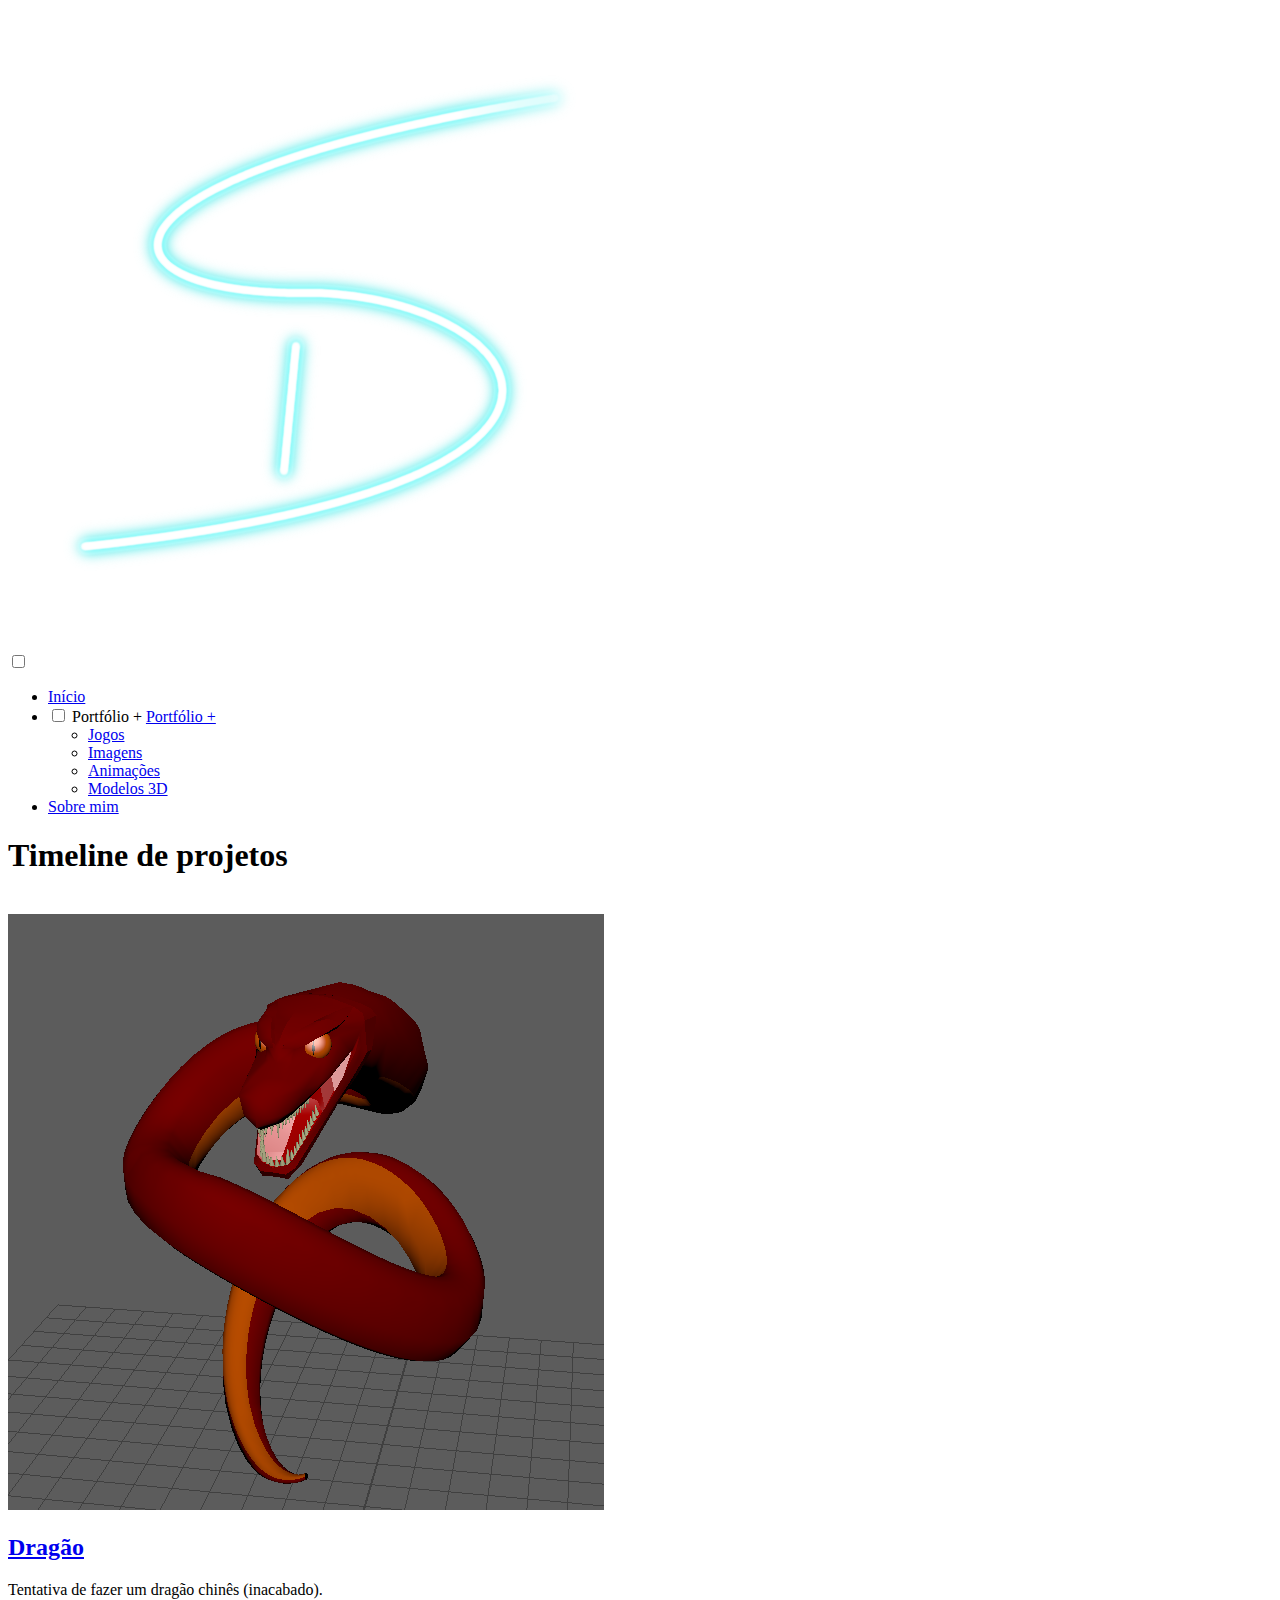
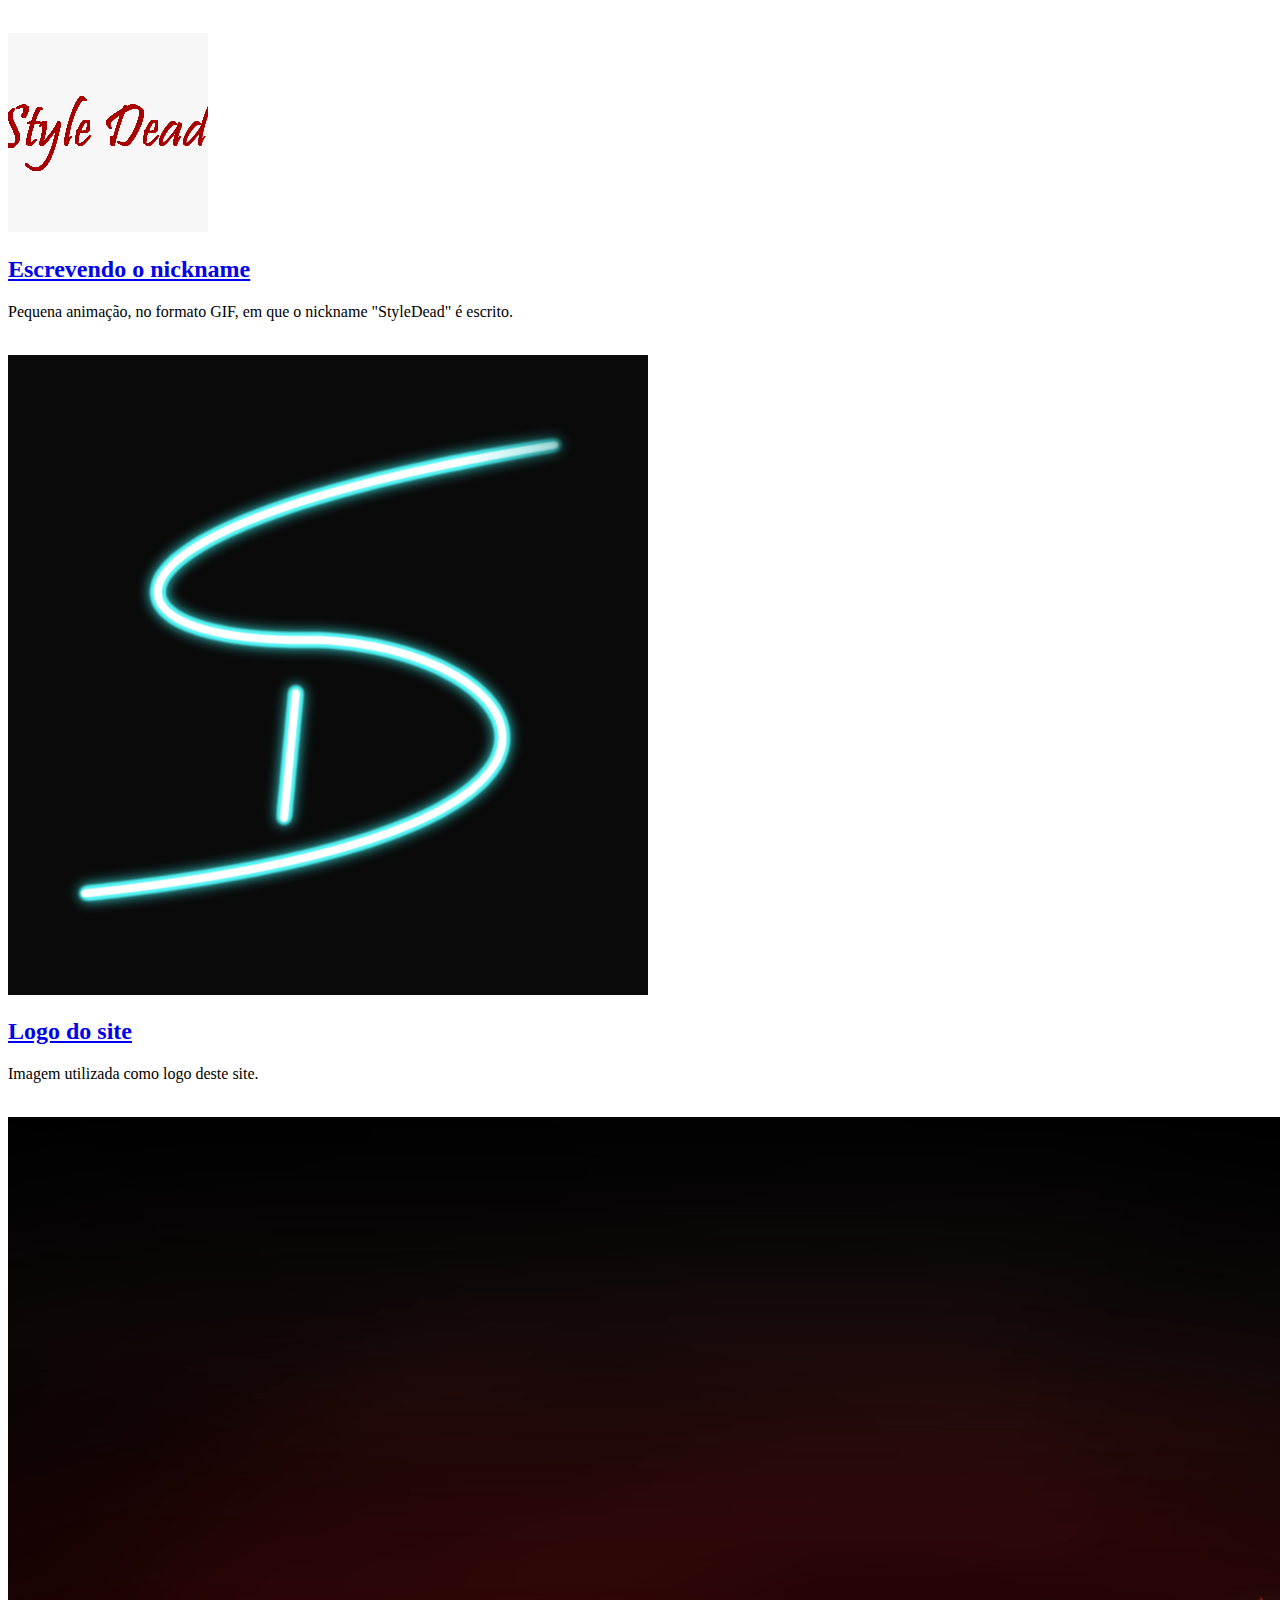
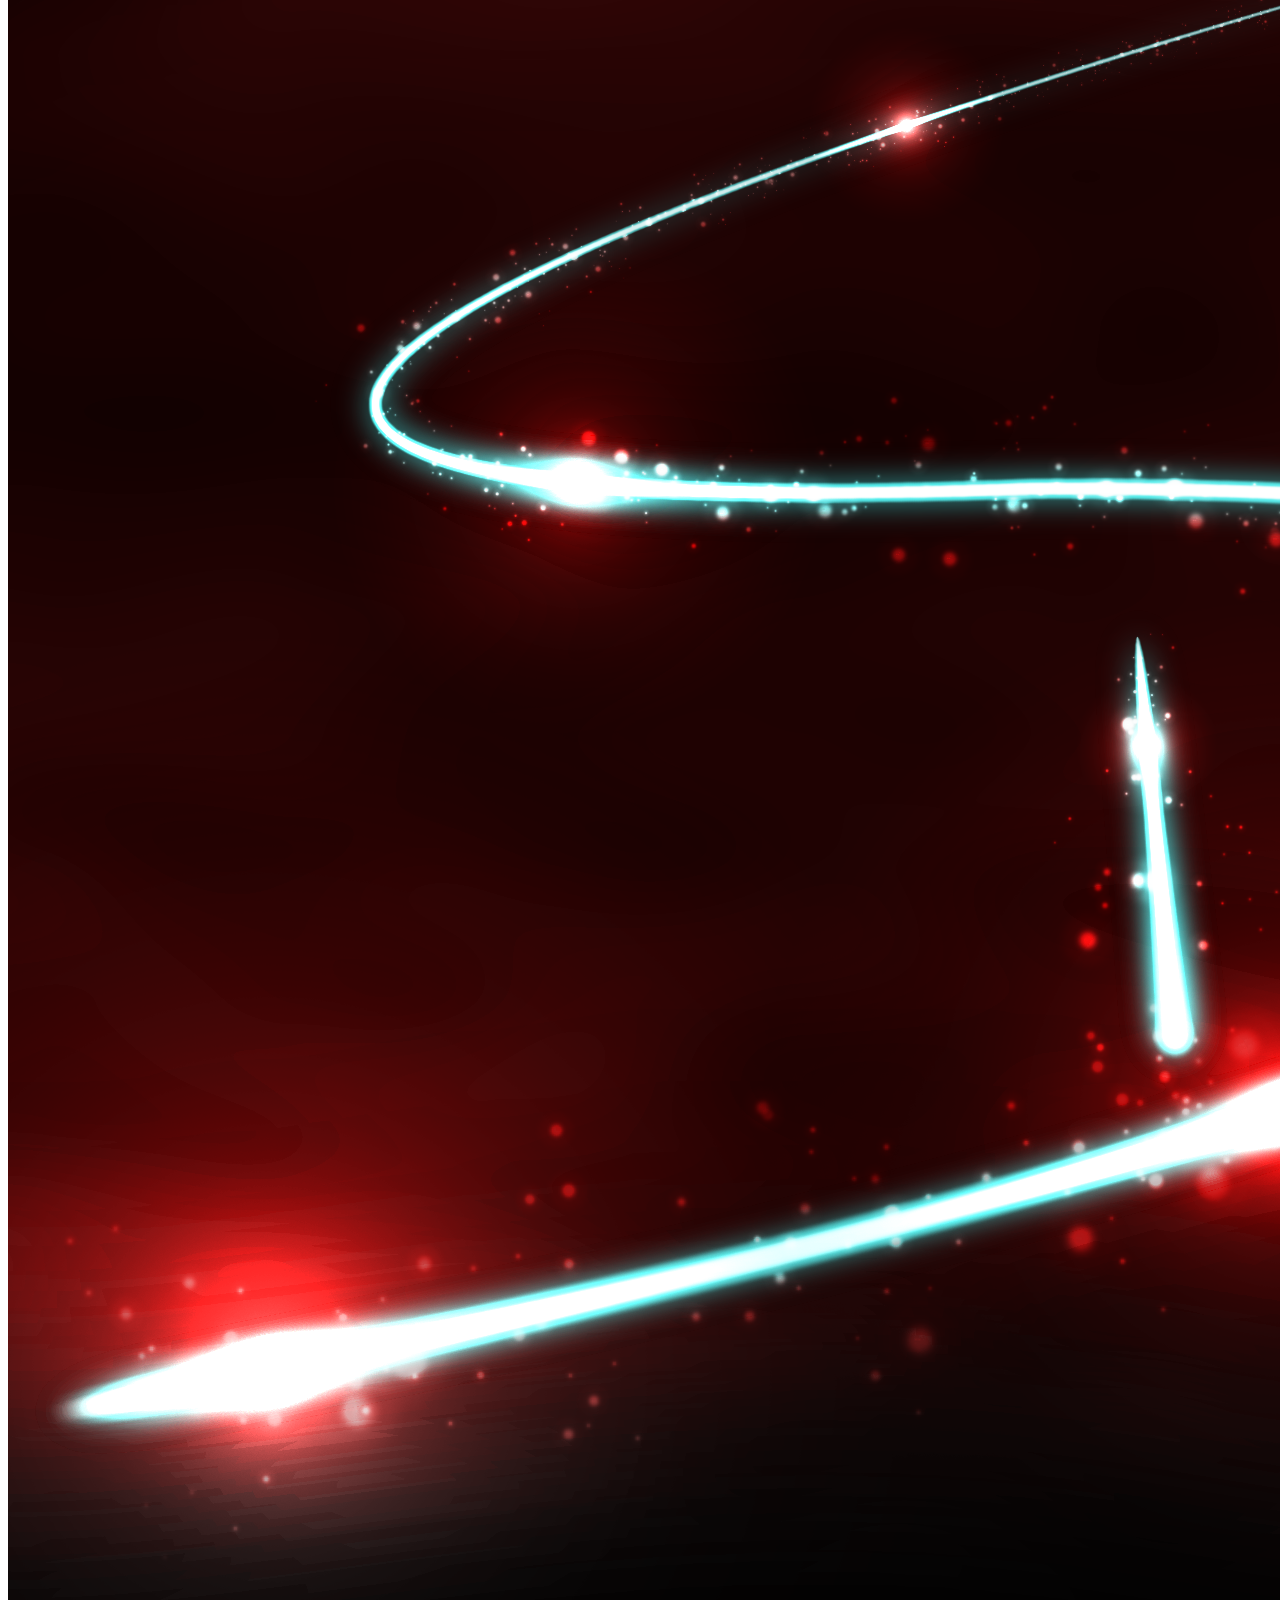
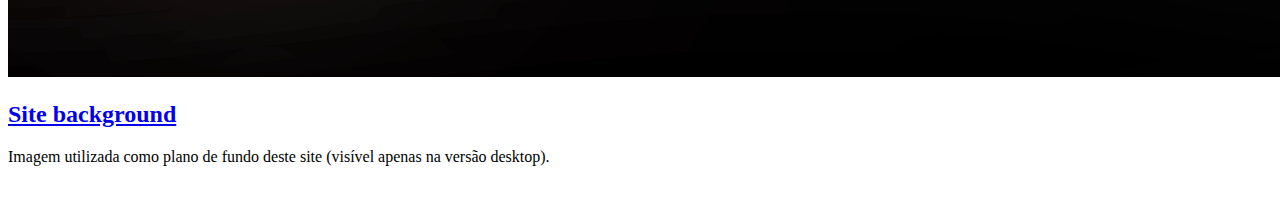
==== index.html @ 691418d2 "Base da página inicial" ====
<!DOCTYPE html>
<html lang="pt-br">
<head>
    <title>Página inicial - Realves</title>
    <meta charset="UTF-8">
    <meta name="viewport" content="width=device-width, initial-scale=1.0">
</head>
<body>
    <header>
        <nav>
            <div><a href="index.html" title="Página inicial"><img src="img/logo.png" alt="logo"></a></div>
            <!-- mobile, drop down do menu principal -->
            <input type="checkbox" id="nav">
            <label id="main" for="nav"></label>

            <ul>
                <li><a href="index.html" class="active" title="Página inicial">Início</a></li>
                <li>
                    <!-- mobile, drop down de submenu -->
                    <input type="checkbox" id="sub">
                    <label id="drop" for="sub" title="Portfólio">Portfólio +</label>

                    <a href="javascript:void(0)" title="Portfólio" class="lidrop">Portfólio +</a>
                    <ul class="submenu">
                        <li><a href="pages/games.html" title="Jogos">Jogos</a></li>
                        <li><a href="pages/images.html" title="Imagens">Imagens</a></li>
                        <li><a href="pages/animations.html" title="Animações">Animações</a></li>
                        <li><a href="pages/renders.html" title="Modelos 3D">Modelos 3D</a></li>
                    </ul>
                </li>
                <li><a href="pages/aboutme.html" title="Sobre Mim">Sobre mim</a></li>
            </ul>
        </nav>
    </header>
    <section>
        <h1>Timeline de projetos</h1><br>

        <div class="content">
            <a href="pages/dragon.html" title="Dragão"><img src="thumb/dragon.png" class="thumbnail" alt="Thumbnail"></a>
            <div class="description">
                <a href="pages/dragon.html" title="Dragão"><h2>Dragão</h2></a>
                <p>Tentativa de fazer um dragão chinês (inacabado).</p>
            </div>
        </div><br>

        <div class="content">
            <a href="pages/write_gif.html" title="Escrevendo o nickname"><img src="thumb/nickname_writed.png" class="thumbnail" alt="Thumbnail"></a>
            <div class="description">
                <a href="pages/write_gif.html" title="Escrevendo o nickname"><h2>Escrevendo o nickname</h2></a>
                <p>Pequena animação, no formato GIF, em que o nickname "StyleDead" é escrito.</p>
            </div>
        </div><br>
            
        <div class="content">
            <a href="pages/logo.html" title="Site logo"><img src="thumb/logo.png" class="thumbnail" alt="Thumbnail"/></a>
            <div class="description">
                <a href="pages/logo.html" title="Site logo"><h2>Logo do site</h2></a>
                <p>Imagem utilizada como logo deste site.</p>
            </div>
        </div><br/>
            
        <div class="content">
            <a href="pages/background.html" title="Site background"><img src="thumb/background.png" class="thumbnail" alt="Thumbnail"/></a>
            <div class="description">
                <a href="pages/background.html" title="Site background"><h2>Site background</h2></a>
                <p>Imagem utilizada como plano de fundo deste site (visível apenas na versão desktop).</p>
            </div>
        </div><br/>
    </section>
</body>
</html>
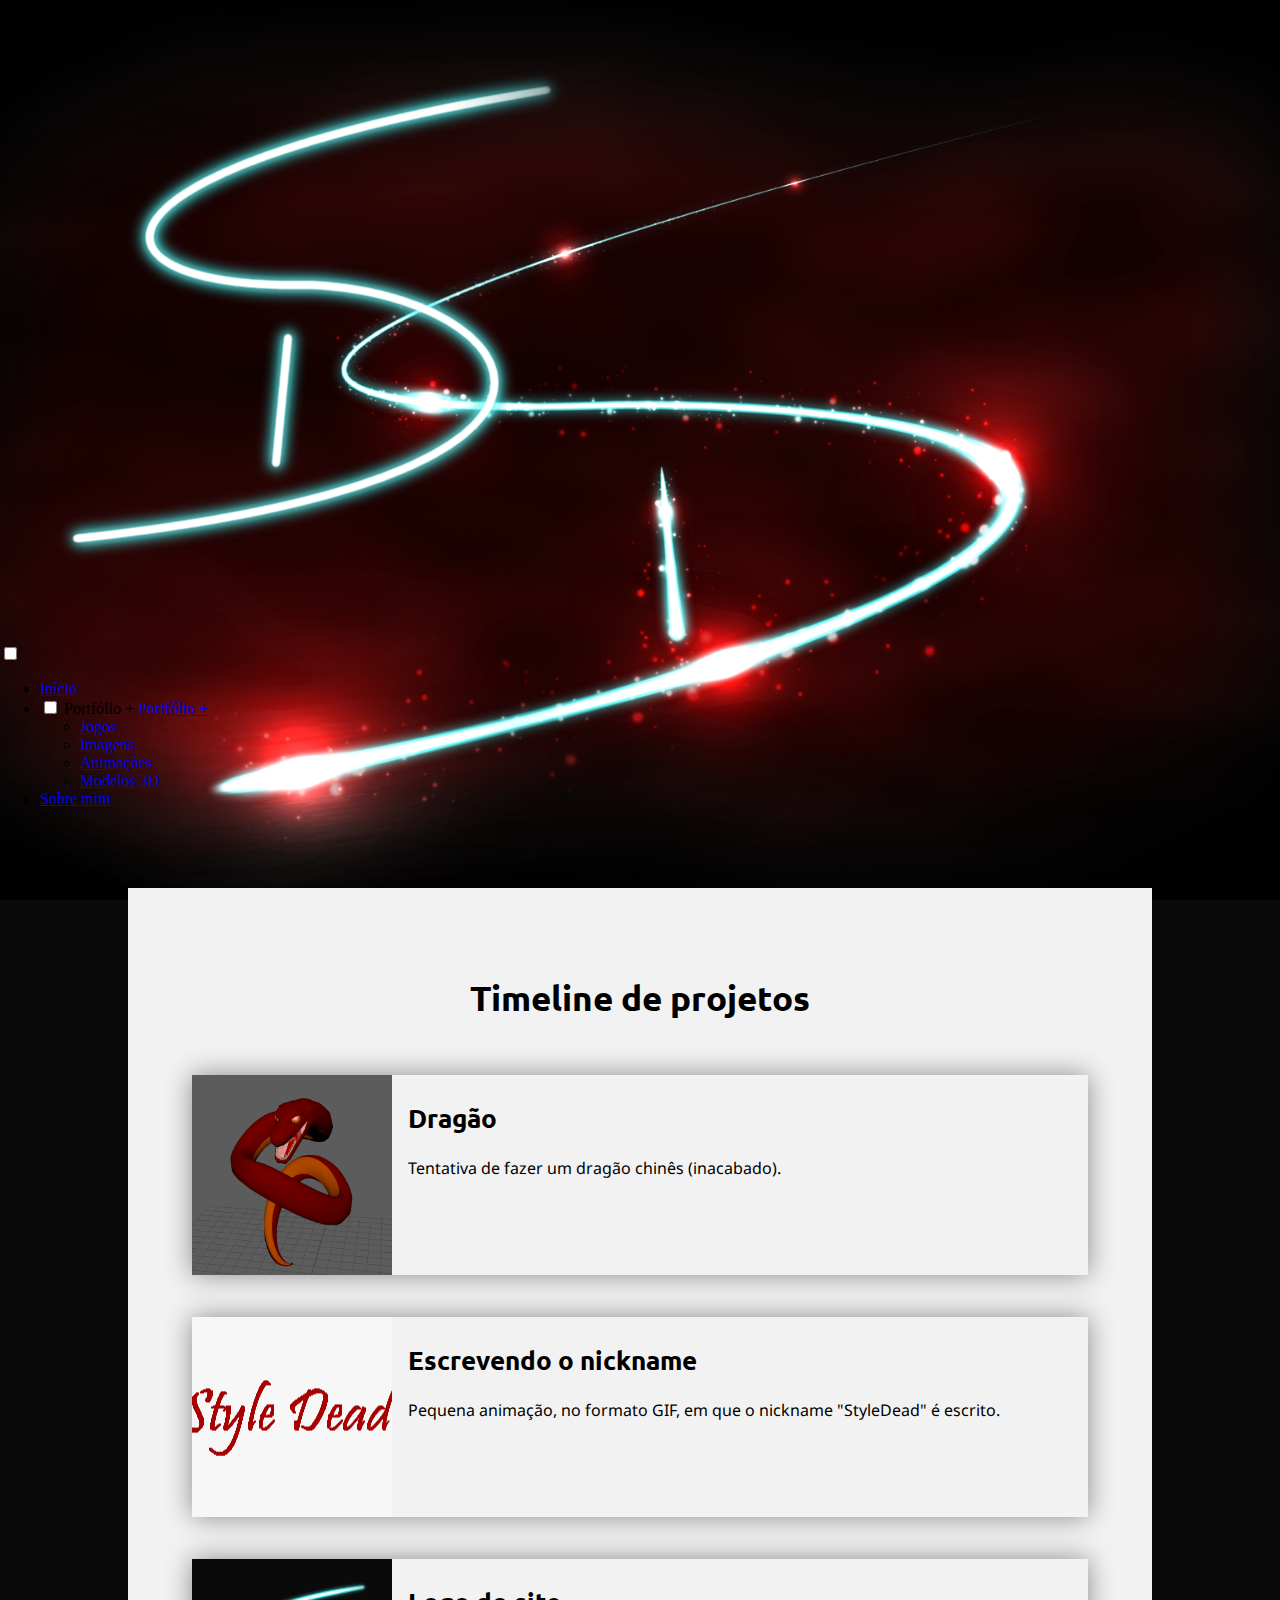
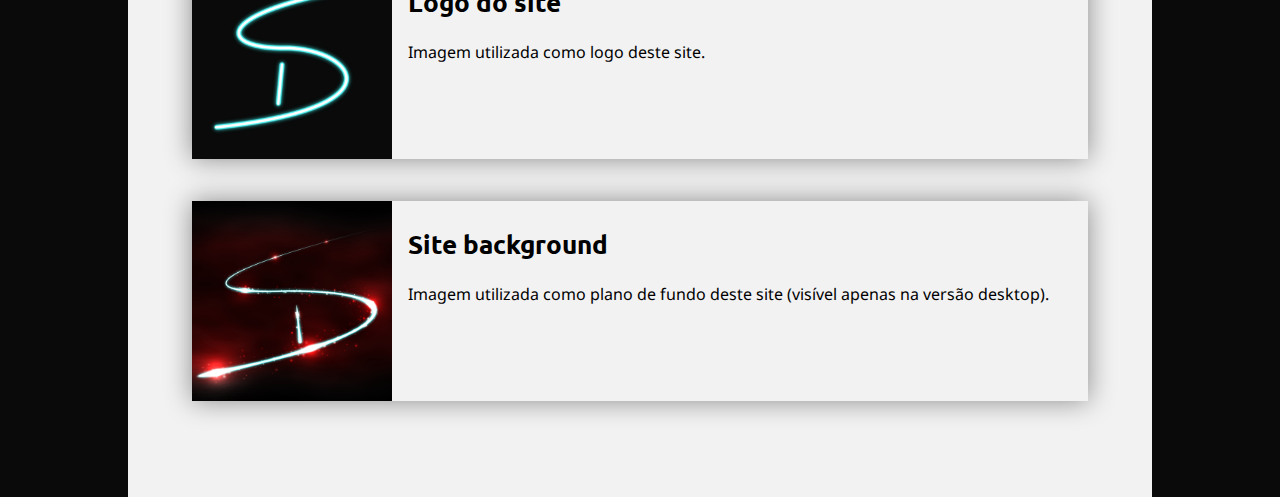
==== commit 6553887c: "estilo da pagina principal" ====
--- a/index.html
+++ b/index.html
@@ -4,6 +4,12 @@
     <title>Página inicial - Realves</title>
     <meta charset="UTF-8">
     <meta name="viewport" content="width=device-width, initial-scale=1.0">
+
+    <link href="img/logo.png" rel="icon">
+    <link href="style/mainstyle.css" type="text/css" rel="stylesheet">
+
+    <link href="https://fonts.googleapis.com/css?family=Ubuntu" rel="stylesheet"/>
+    <link href="https://fonts.googleapis.com/css?family=Noto+Sans" rel="stylesheet"/>
 </head>
 <body>
     <header>
--- a/style/mainstyle.css
+++ b/style/mainstyle.css
@@ -0,0 +1,63 @@
+body, html{
+    margin: 0;
+    height: 100%;
+}
+body{
+    background-image: url(../img/background.png);
+    background-repeat: no-repeat;
+    background-size: cover;
+    background-attachment: fixed;
+    background-position: center;
+    background-color: #0a0a0a;
+}
+
+/* parte central do site, conteudo geral */
+section{
+    font-family: "Noto Sans", sans-serif;
+    width: 70%;
+    min-height: 100%;
+    background-color: #fffffff2;
+    margin: 5em auto 2em auto;
+    padding: 4em;
+}
+section a{
+    text-decoration: none;
+    color: #a90101;
+}
+section a:hover{ color: #690101 }
+
+/* conteudo das divs dos projetos */
+.content{
+    height: 200px;
+    max-width: 100%;
+    display: flex;
+    justify-content: flex-start;
+    margin: 10px auto;
+    box-shadow: 0 0 25px #0a0a0a70;
+}
+.content a{
+    color: currentColor;
+}
+.content a:hover{
+    color: #a90101;
+    text-decoration: underline;
+}
+.thumbnail{
+    height: 200px;
+    width: 200px;
+    overflow: hidden;
+}
+.description{
+    padding: 5px 1em;
+    overflow: hidden;
+}
+
+/* formatacao do conteudo geral */
+h1, h2, h3, h4, h5, h6{ font-family: "Ubuntu", sans-serif }
+h1{
+    font-size: 2.2em;
+    align-content: center;
+    text-align: center;;
+}
+h2{ font-size: 1.6em }
+p{ text-align: center }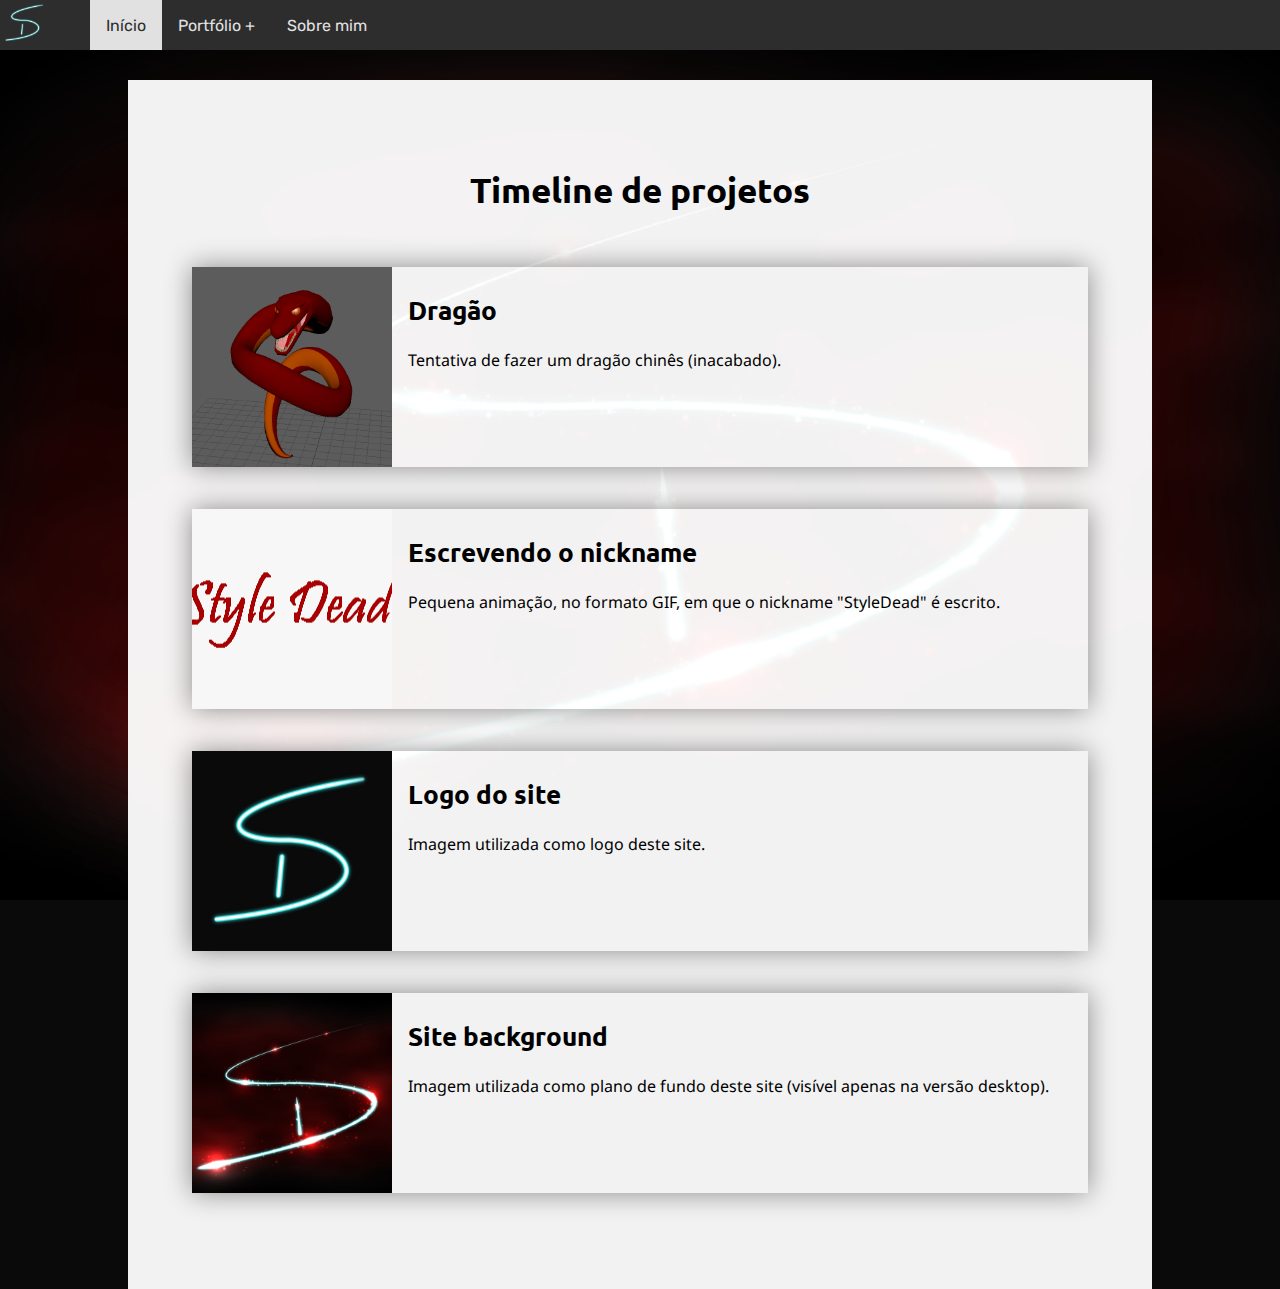
==== commit 88b683db: "estilo do menu" ====
--- a/index.html
+++ b/index.html
@@ -7,9 +7,12 @@
 
     <link href="img/logo.png" rel="icon">
     <link href="style/mainstyle.css" type="text/css" rel="stylesheet">
+    <link href="style/header.css" type="text/css" rel="stylesheet">
 
     <link href="https://fonts.googleapis.com/css?family=Ubuntu" rel="stylesheet"/>
     <link href="https://fonts.googleapis.com/css?family=Noto+Sans" rel="stylesheet"/>
+    <link href="https://fonts.googleapis.com/css?family=Rubik" rel="stylesheet"/>
+    <link href="https://fonts.googleapis.com/css?family=Cabin" rel="stylesheet"/>
 </head>
 <body>
     <header>
--- a/style/header.css
+++ b/style/header.css
@@ -0,0 +1,161 @@
+/* barra de menu */
+header{
+    height: 50px;
+    width: 100%;
+    display: flex;
+    justify-content: flex-start;
+    align-items: center;
+    background-color: #2d2d2d;
+    color: #e1e1e1;
+    position: fixed;
+    top: 0;
+    left: 0;
+    z-index: 10;
+}
+header nav div img{
+    height: 50px;
+    width: 50px;
+}
+
+/* menu principal */
+nav{
+    height: 50px;
+    width: 100%;
+    display: flex;
+    justify-content: flex-start;
+    align-items: center;
+    margin: 0;
+}
+nav > ul{
+    list-style-type: none;
+    display: flex;
+    justify-content: flex-start;
+    overflow: hidden;
+    font-family: "Rubik", sans-serif;
+    height: 100%;
+    z-index: 10;
+}
+
+/* menu principal e submenu */
+nav > ul li > a, #drop{
+    display: block;
+    padding: 1em;
+    text-decoration: none;
+    cursor: pointer;
+    color: #e1e1e1;
+    transition-property: all;
+    transition-duration: 250ms;
+    transition-timing-function: ease;
+    transition-delay: initial;
+}
+nav > ul li a:hover:not(.active), #drop:hover:not(.active){
+    background-color: #0a0a0a;
+    height: inherit;
+}
+.submenu{ font-family: "Cabin", sans-serif }
+
+/* pagina atual no menu */
+.active{
+    background-color: #e1e1e1;
+    height: inherit;
+    color: #2d2d2d;
+}
+[type="checkbox"], label#main, label#drop{ display: none }
+
+/* monitor */
+@media only screen and (min-width: 769px){
+    /* submenu */
+    nav ul li:hover > .submenu{
+        visibility: visible;
+        opacity: 1;
+        z-index: 10;
+    }
+    nav ul.submenu{
+        position: absolute;
+        visibility: hidden;
+        opacity: 0;
+        z-index: 9;
+        top: 100%;
+        list-style-type: none;
+        background-color: #2d2d2d;
+        padding: 0;
+        box-shadow: 5px 5px 10px #0a0a0a70;
+        transition-property: all;
+        transition-duration: 150ms;
+        transition-timing-function: linear;
+        transition-delay: initial;
+    }
+    nav ul.submenu li{ width: 200px }
+    nav ul.submenu a{ padding: 0.75em }
+}
+
+/* mobile */
+@media only screen and (max-width: 768px){
+    label{ margin: 0 }
+
+    /* menu principal */
+    nav > ul{
+        display: none;
+        margin: 0;
+        width: 100%;
+        top: 50px;
+        overflow: visible;
+    }
+    nav ul li{
+        display: block;
+        width: 100%;
+        text-align: left;
+        background-color: #2d2d2d;
+    }
+
+    /* botao para abrir o menu principal */
+    label#main{
+        display: block;
+        background-color: #2d2d2d;
+        width: 40px;
+        height: 40px;
+        cursor: pointer;
+        position: absolute;
+        right: 20px;
+        top: 5px;
+    }
+    label#main:after{
+        content: "";
+        display: block;
+        width: 30px;
+        height: 5px;
+        background: #e1e1e1;
+        margin: 7px 5px;
+        box-shadow: 0 10px 0 #e1e1e1, 0 20px 0 #e1e1e1;
+    }
+    [type="checkbox"]#nav:checked ~ ul{
+        display: block;
+        z-index: 10;
+        position: absolute;
+        padding: 0;
+    }
+
+    /* submenu */
+    nav ul.submenu{
+        display: none;
+        list-style-type: none;
+        background-color: #2d2d2d;
+        padding: 0;
+    }
+    nav ul.submenu li{
+        width: 100%;
+        align-items: center;
+    }
+    nav ul.submenu a{ padding-left: 2.5em }
+
+    /* botao para abrir o submenu */
+    label#drop{
+        display: block;
+        height: inherit;
+    }
+    [type="checkbox"]#sub:checked ~ .submenu{
+        display: block;
+        z-index: 10;
+    }
+    .lidrop{ display: none }
+}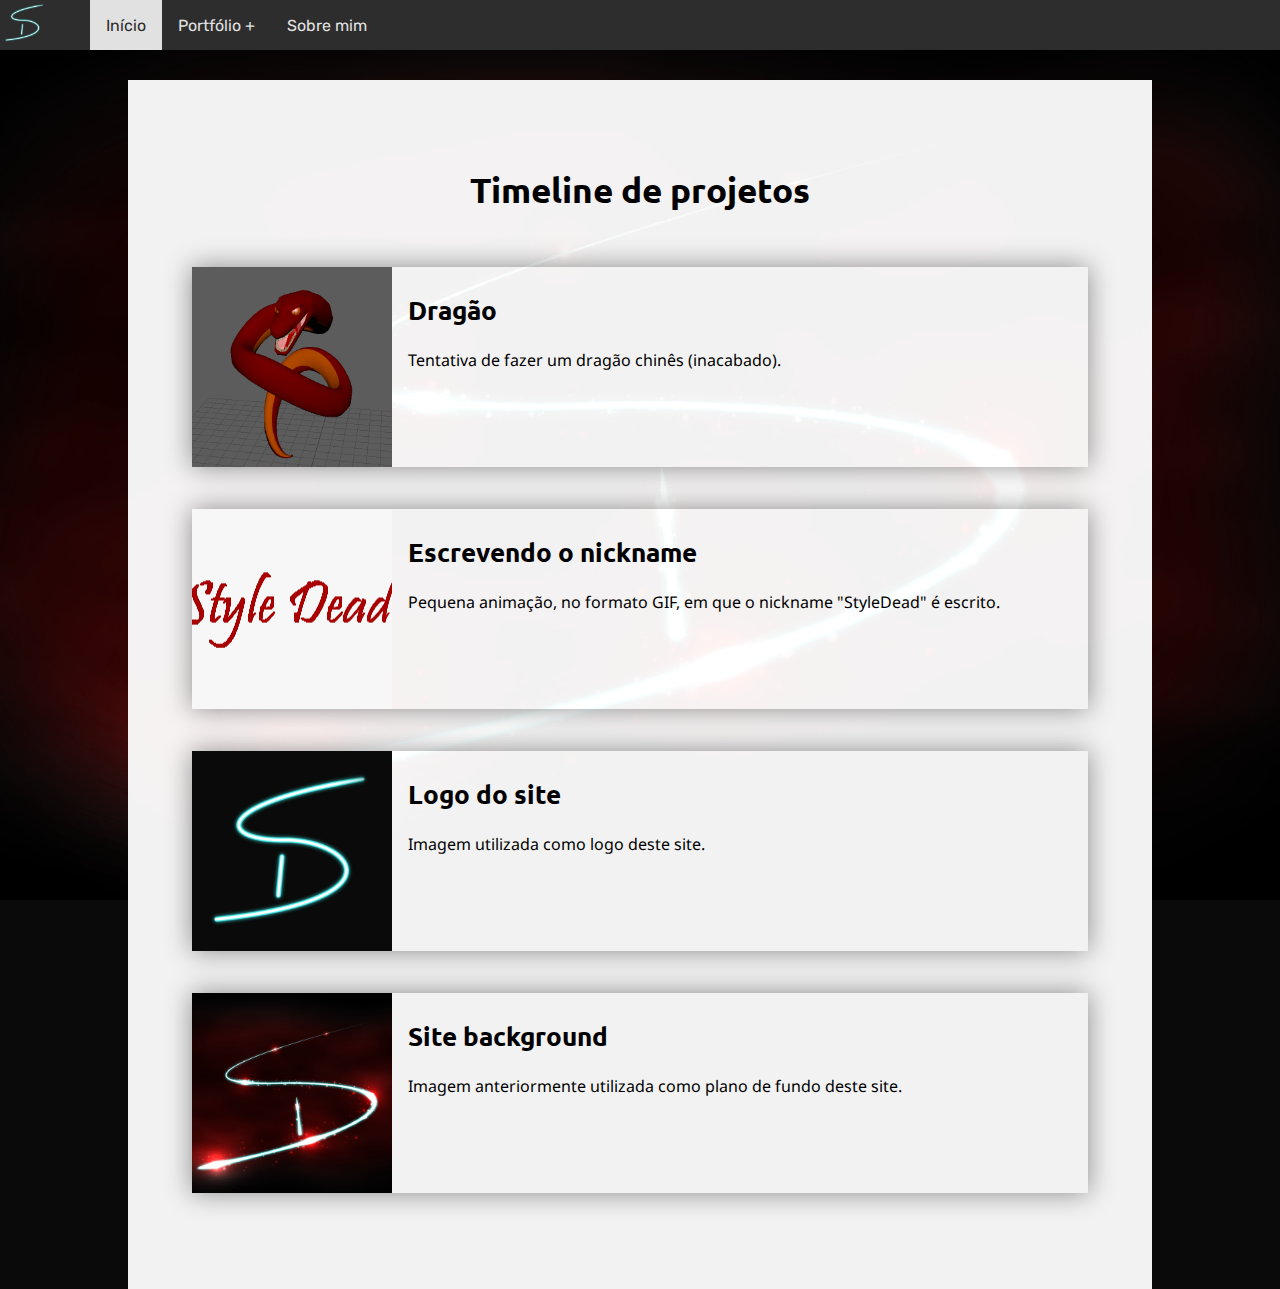
==== commit 6ba33613: "páginas pré-existentes" ====
--- a/index.html
+++ b/index.html
@@ -5,7 +5,7 @@
     <meta charset="UTF-8">
     <meta name="viewport" content="width=device-width, initial-scale=1.0">
 
-    <link href="img/logo.png" rel="icon">
+    <link href="img/icon.png" rel="icon">
     <link href="style/mainstyle.css" type="text/css" rel="stylesheet">
     <link href="style/header.css" type="text/css" rel="stylesheet">
 
@@ -15,6 +15,7 @@
     <link href="https://fonts.googleapis.com/css?family=Cabin" rel="stylesheet"/>
 </head>
 <body>
+    <!-- cabecalho do site -->
     <header>
         <nav>
             <div><a href="index.html" title="Página inicial"><img src="img/logo.png" alt="logo"></a></div>
@@ -41,6 +42,8 @@
             </ul>
         </nav>
     </header>
+
+    <!-- secao central do site, com o conteudo principal do mesmo -->
     <section>
         <h1>Timeline de projetos</h1><br>
 
@@ -72,7 +75,7 @@
             <a href="pages/background.html" title="Site background"><img src="thumb/background.png" class="thumbnail" alt="Thumbnail"/></a>
             <div class="description">
                 <a href="pages/background.html" title="Site background"><h2>Site background</h2></a>
-                <p>Imagem utilizada como plano de fundo deste site (visível apenas na versão desktop).</p>
+                <p>Imagem anteriormente utilizada como plano de fundo deste site.</p>
             </div>
         </div><br/>
     </section>
--- a/style/mainstyle.css
+++ b/style/mainstyle.css
@@ -60,4 +60,71 @@
     text-align: center;;
 }
 h2{ font-size: 1.6em }
-p{ text-align: center }+p{ text-align: justify }
+
+/* mobile */
+@media only screen and (max-width: 768px){
+    /* parte central do site, conteudo geral */
+    section{
+        box-sizing: border-box;
+        width: 100%;
+        margin: 50px auto 0 auto;
+        padding: 3em 1em;
+    }
+    .content{ height: 100px }
+    .description p{ display: none }
+    .thumbnail{
+        height: 100px;
+        width: 100px;
+    }
+}
+
+/* projetos do portfolio */
+.project img{
+    display: block;
+    max-height: 450px;
+    max-width: 100%;
+    margin-right: auto;
+    margin-left: auto;
+    box-shadow: 7px 7px 14px #0a0a0a70;
+}
+.project ul{ list-style-type: circle }
+
+/* slider de imagens */
+.slider{
+    width: 100%;
+    position: relative;
+    padding-top: 450px;
+    display: flex;
+    justify-content: center;
+}
+.slider > img{
+    position: absolute;
+    margin-left: auto;
+    margin-right: auto;
+    top: 0;
+    left: 0;
+    right: 0;
+    transition: all 0.5s;
+}
+.slider input[name="slide_switch"]{ display: none }
+.slider label{
+    margin: 20px 0 0 20px;
+    border: 3px solid #999;
+    cursor: pointer;
+    transition: all 0.5s;
+    opacity: 0.5;
+}
+.slider label img{ display: block }
+.slider input[name="slide_switch"]:checked + label{
+    border-color: #666;
+    opacity: 1;
+}
+.slider input[name="slide_switch"] ~ img{
+    opacity: 0;
+    transform: scale(1.1)
+}
+.slider input[name="slide_switch"]:checked + label + img{
+    opacity: 1;
+    transform: scale(1);
+}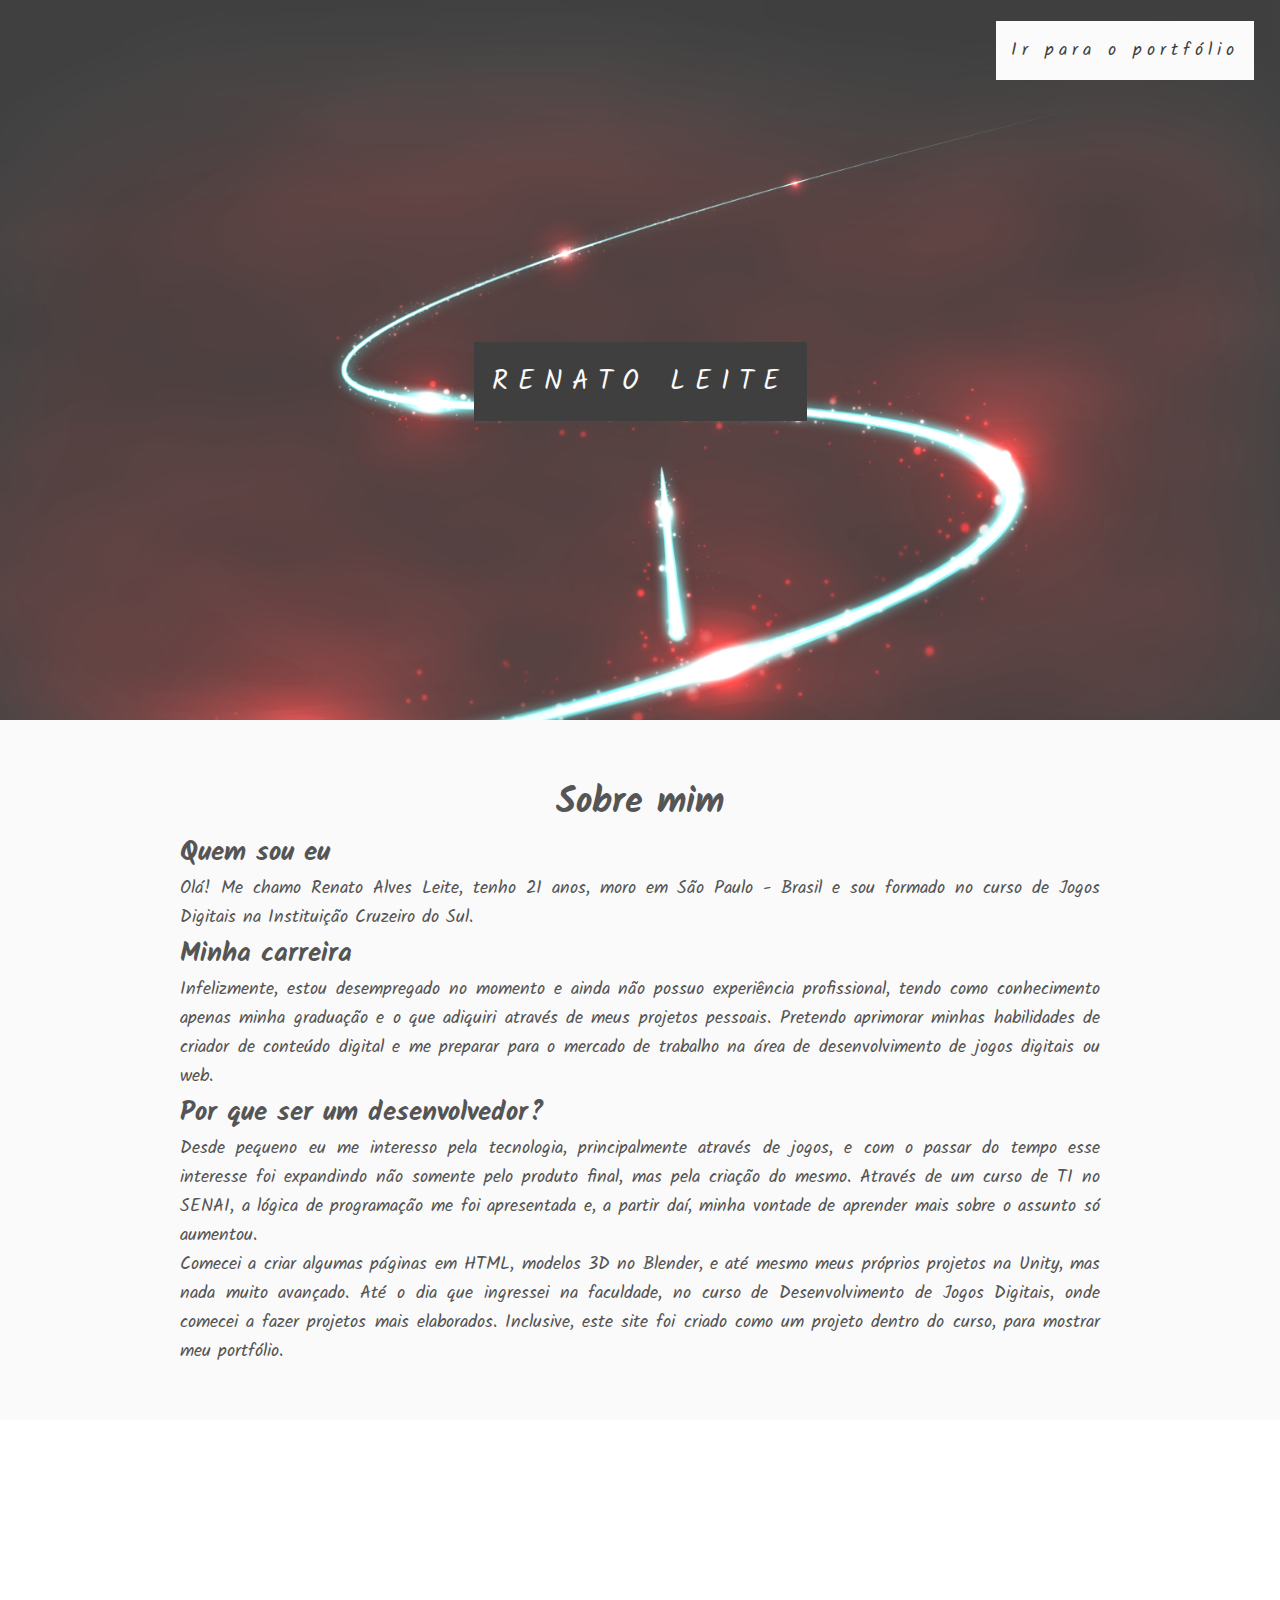
==== commit 050d4fae: "reestilização index e jogos" ====
--- a/index.html
+++ b/index.html
@@ -1,83 +1,36 @@
 <!DOCTYPE html>
 <html lang="pt-br">
 <head>
-    <title>Página inicial - Realves</title>
+    <title>Página inicial - Renato Leite</title>
     <meta charset="UTF-8">
     <meta name="viewport" content="width=device-width, initial-scale=1.0">
 
     <link href="img/icon.png" rel="icon">
-    <link href="style/mainstyle.css" type="text/css" rel="stylesheet">
-    <link href="style/header.css" type="text/css" rel="stylesheet">
+    <link href="style/test.css" type="text/css" rel="stylesheet">
+    <link href="https://fonts.googleapis.com/css?family=Kalam" rel="stylesheet"/>
 
-    <link href="https://fonts.googleapis.com/css?family=Ubuntu" rel="stylesheet"/>
-    <link href="https://fonts.googleapis.com/css?family=Noto+Sans" rel="stylesheet"/>
-    <link href="https://fonts.googleapis.com/css?family=Rubik" rel="stylesheet"/>
-    <link href="https://fonts.googleapis.com/css?family=Cabin" rel="stylesheet"/>
 </head>
 <body>
-    <!-- cabecalho do site -->
-    <header>
-        <nav>
-            <div><a href="index.html" title="Página inicial"><img src="img/logo.png" alt="logo"></a></div>
-            <!-- mobile, drop down do menu principal -->
-            <input type="checkbox" id="nav">
-            <label id="main" for="nav"></label>
+    <div class="bg" style="background-image: url(img/background.png)">
+        <a href="pages/games.html" id="portfolio">
+            <span class="title">Ir para o portfólio</span>
+        </a>
+        <div class="text">
+            <span class="title">RENATO LEITE</span>
+        </div>
+    </div>
+    <div class="content">
+        <h1>Sobre mim</h1>
+        <h2>Quem sou eu</h2>
+        <p>Olá! Me chamo Renato Alves Leite, tenho 21 anos, moro em São Paulo - Brasil e sou formado no curso de Jogos Digitais na Instituição Cruzeiro do Sul.</p>
+        <h2>Minha carreira</h2>
+        <p>Infelizmente, estou desempregado no momento e ainda não possuo experiência profissional, tendo como conhecimento apenas minha graduação e o que adiquiri através de meus projetos pessoais. Pretendo aprimorar minhas habilidades de criador de conteúdo digital e me preparar para o mercado de trabalho na área de desenvolvimento de jogos digitais ou web.</p>
+        <h2>Por que ser um desenvolvedor?</h2>
+        <p>Desde pequeno eu me interesso pela tecnologia, principalmente através de jogos, e com o passar do tempo esse interesse foi expandindo não somente pelo produto final, mas pela criação do mesmo. Através de um curso de TI no SENAI, a lógica de programação me foi apresentada e, a partir daí, minha vontade de aprender mais sobre o assunto só aumentou.</p>
+        <p>Comecei a criar algumas páginas em HTML, modelos 3D no Blender, e até mesmo meus próprios projetos na Unity, mas nada muito avançado. Até o dia que ingressei na faculdade, no curso de Desenvolvimento de Jogos Digitais, onde comecei a fazer projetos mais elaborados. Inclusive, este site foi criado como um projeto dentro do curso, para mostrar meu portfólio.</p>
+    </div>
+    <div class="bg" style="background-image: url(img/asteroid.png)">
 
-            <ul>
-                <li><a href="index.html" class="active" title="Página inicial">Início</a></li>
-                <li>
-                    <!-- mobile, drop down de submenu -->
-                    <input type="checkbox" id="sub">
-                    <label id="drop" for="sub" title="Portfólio">Portfólio +</label>
-
-                    <a href="javascript:void(0)" title="Portfólio" class="lidrop">Portfólio +</a>
-                    <ul class="submenu">
-                        <li><a href="pages/games.html" title="Jogos">Jogos</a></li>
-                        <li><a href="pages/images.html" title="Imagens">Imagens</a></li>
-                        <li><a href="pages/animations.html" title="Animações">Animações</a></li>
-                        <li><a href="pages/renders.html" title="Modelos 3D">Modelos 3D</a></li>
-                    </ul>
-                </li>
-                <li><a href="pages/aboutme.html" title="Sobre Mim">Sobre mim</a></li>
-            </ul>
-        </nav>
-    </header>
-
-    <!-- secao central do site, com o conteudo principal do mesmo -->
-    <section>
-        <h1>Timeline de projetos</h1><br>
-
-        <div class="content">
-            <a href="pages/dragon.html" title="Dragão"><img src="thumb/dragon.png" class="thumbnail" alt="Thumbnail"></a>
-            <div class="description">
-                <a href="pages/dragon.html" title="Dragão"><h2>Dragão</h2></a>
-                <p>Tentativa de fazer um dragão chinês (inacabado).</p>
-            </div>
-        </div><br>
-
-        <div class="content">
-            <a href="pages/write_gif.html" title="Escrevendo o nickname"><img src="thumb/nickname_writed.png" class="thumbnail" alt="Thumbnail"></a>
-            <div class="description">
-                <a href="pages/write_gif.html" title="Escrevendo o nickname"><h2>Escrevendo o nickname</h2></a>
-                <p>Pequena animação, no formato GIF, em que o nickname "StyleDead" é escrito.</p>
-            </div>
-        </div><br>
-            
-        <div class="content">
-            <a href="pages/logo.html" title="Site logo"><img src="thumb/logo.png" class="thumbnail" alt="Thumbnail"/></a>
-            <div class="description">
-                <a href="pages/logo.html" title="Site logo"><h2>Logo do site</h2></a>
-                <p>Imagem utilizada como logo deste site.</p>
-            </div>
-        </div><br/>
-            
-        <div class="content">
-            <a href="pages/background.html" title="Site background"><img src="thumb/background.png" class="thumbnail" alt="Thumbnail"/></a>
-            <div class="description">
-                <a href="pages/background.html" title="Site background"><h2>Site background</h2></a>
-                <p>Imagem anteriormente utilizada como plano de fundo deste site.</p>
-            </div>
-        </div><br/>
-    </section>
+    </div>
 </body>
 </html>--- a/style/test.css
+++ b/style/test.css
@@ -0,0 +1,67 @@
+*{
+    margin: 0;
+    box-sizing: border-box;
+}
+
+/* corpo */
+html, body{
+    height: 100%;
+    font-family: "Kalam", sans-serif;
+    font-size: 18px;
+}
+
+/* fundo */
+.bg{
+    position: relative;
+    opacity: .75;
+    background-attachment: fixed;
+    background-position: center;
+    background-repeat: no-repeat;
+    background-size: cover;
+    min-height: 80%;
+}
+
+/* link para o portfolio */
+#portfolio{
+    position: absolute;
+    top: 5%;
+    right: 2%;
+    text-align: center;
+}
+#portfolio span.title{
+    background-color: #fafafa;
+    padding: 15px;
+    color: #000;
+    font-size: 1em;
+    letter-spacing: 5px;
+}
+
+/* titulos */
+.text{
+    position: absolute;
+    top: 50%;
+    left: 0;
+    width: 100%;
+    text-align: center;
+}
+.text span.title{
+    background-color: #000;
+    padding: 18px;
+    color: #fafafa;
+    font-size: 1.5em;
+    letter-spacing: 10px;
+}
+
+/* blocos de texto */
+.content{
+    color: #555;
+    background-color: #fafafa;
+    text-align: justify;
+    padding: 3em 10em;
+}
+
+h1{ text-align: center }
+
+a{
+    text-decoration: none;
+}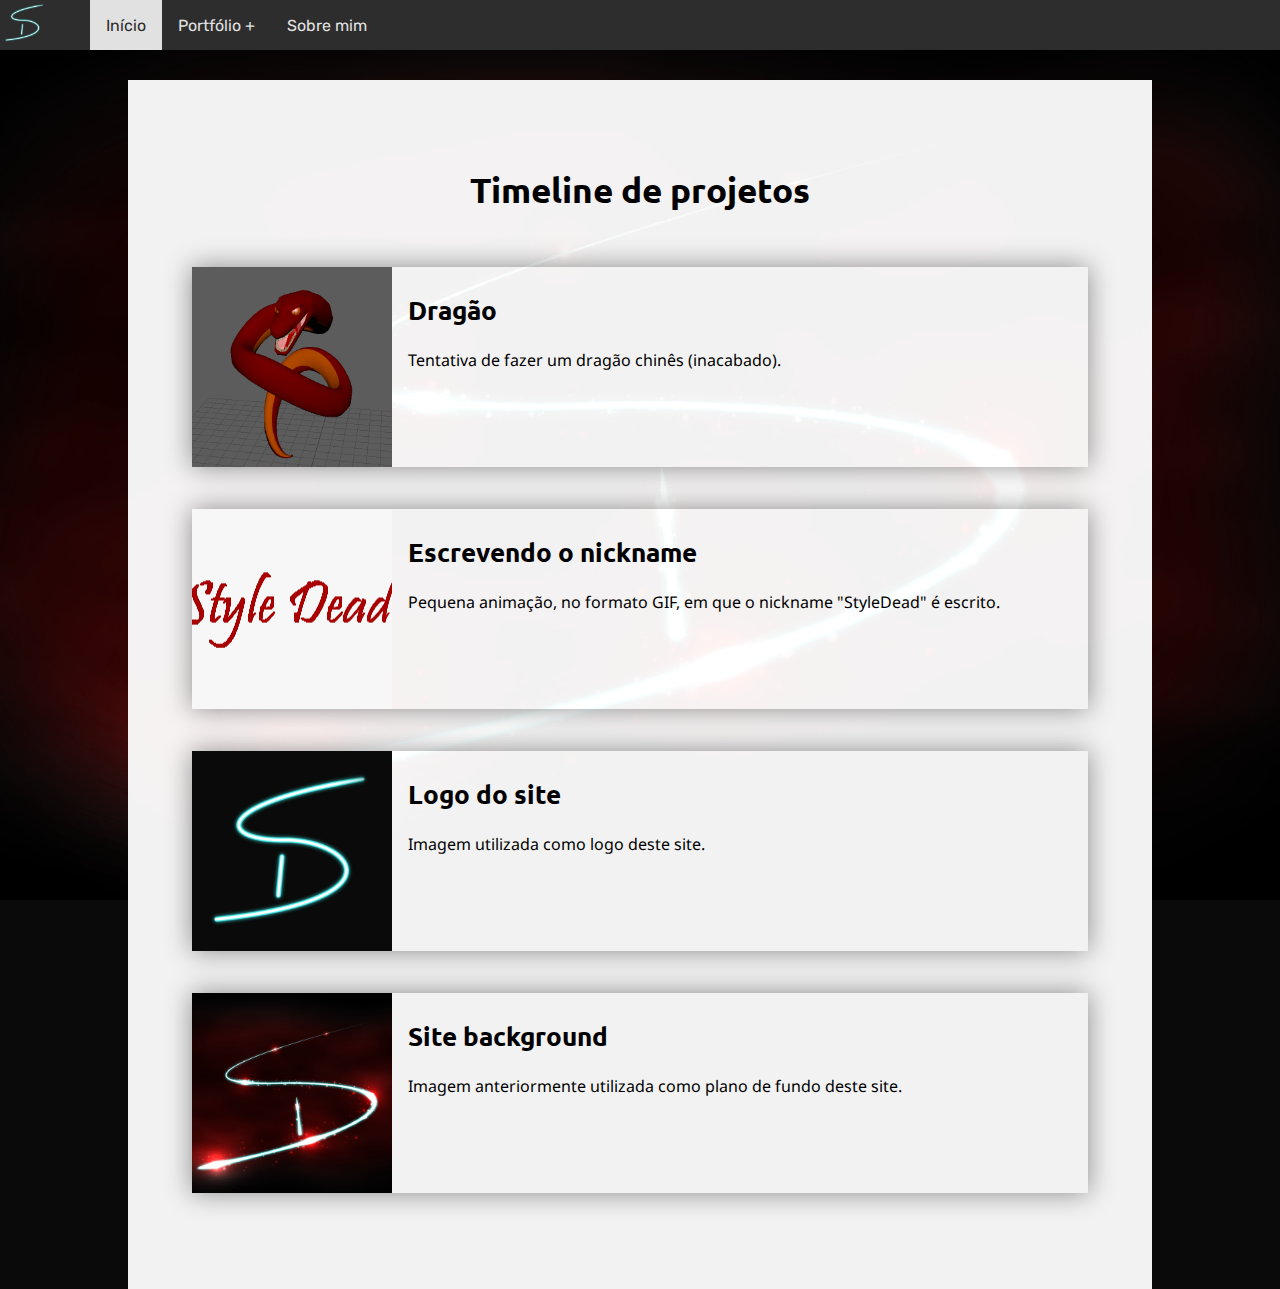
==== commit 1a864e40: "teste" ====
--- a/index.html
+++ b/index.html
@@ -1,36 +1,84 @@
 <!DOCTYPE html>
 <html lang="pt-br">
 <head>
-    <title>Página inicial - Renato Leite</title>
+    <!-- so testando uma coisa -->
+    <title>Página inicial - Realves</title>
     <meta charset="UTF-8">
     <meta name="viewport" content="width=device-width, initial-scale=1.0">
 
     <link href="img/icon.png" rel="icon">
-    <link href="style/test.css" type="text/css" rel="stylesheet">
-    <link href="https://fonts.googleapis.com/css?family=Kalam" rel="stylesheet"/>
+    <link href="style/mainstyle.css" type="text/css" rel="stylesheet">
+    <link href="style/header.css" type="text/css" rel="stylesheet">
 
+    <link href="https://fonts.googleapis.com/css?family=Ubuntu" rel="stylesheet"/>
+    <link href="https://fonts.googleapis.com/css?family=Noto+Sans" rel="stylesheet"/>
+    <link href="https://fonts.googleapis.com/css?family=Rubik" rel="stylesheet"/>
+    <link href="https://fonts.googleapis.com/css?family=Cabin" rel="stylesheet"/>
 </head>
 <body>
-    <div class="bg" style="background-image: url(img/background.png)">
-        <a href="pages/games.html" id="portfolio">
-            <span class="title">Ir para o portfólio</span>
-        </a>
-        <div class="text">
-            <span class="title">RENATO LEITE</span>
-        </div>
-    </div>
-    <div class="content">
-        <h1>Sobre mim</h1>
-        <h2>Quem sou eu</h2>
-        <p>Olá! Me chamo Renato Alves Leite, tenho 21 anos, moro em São Paulo - Brasil e sou formado no curso de Jogos Digitais na Instituição Cruzeiro do Sul.</p>
-        <h2>Minha carreira</h2>
-        <p>Infelizmente, estou desempregado no momento e ainda não possuo experiência profissional, tendo como conhecimento apenas minha graduação e o que adiquiri através de meus projetos pessoais. Pretendo aprimorar minhas habilidades de criador de conteúdo digital e me preparar para o mercado de trabalho na área de desenvolvimento de jogos digitais ou web.</p>
-        <h2>Por que ser um desenvolvedor?</h2>
-        <p>Desde pequeno eu me interesso pela tecnologia, principalmente através de jogos, e com o passar do tempo esse interesse foi expandindo não somente pelo produto final, mas pela criação do mesmo. Através de um curso de TI no SENAI, a lógica de programação me foi apresentada e, a partir daí, minha vontade de aprender mais sobre o assunto só aumentou.</p>
-        <p>Comecei a criar algumas páginas em HTML, modelos 3D no Blender, e até mesmo meus próprios projetos na Unity, mas nada muito avançado. Até o dia que ingressei na faculdade, no curso de Desenvolvimento de Jogos Digitais, onde comecei a fazer projetos mais elaborados. Inclusive, este site foi criado como um projeto dentro do curso, para mostrar meu portfólio.</p>
-    </div>
-    <div class="bg" style="background-image: url(img/asteroid.png)">
+    <!-- cabecalho do site -->
+    <header>
+        <nav>
+            <div><a href="index.html" title="Página inicial"><img src="img/logo.png" alt="logo"></a></div>
+            <!-- mobile, drop down do menu principal -->
+            <input type="checkbox" id="nav">
+            <label id="main" for="nav"></label>
 
-    </div>
+            <ul>
+                <li><a href="index.html" class="active" title="Página inicial">Início</a></li>
+                <li>
+                    <!-- mobile, drop down de submenu -->
+                    <input type="checkbox" id="sub">
+                    <label id="drop" for="sub" title="Portfólio">Portfólio +</label>
+
+                    <a href="javascript:void(0)" title="Portfólio" class="lidrop">Portfólio +</a>
+                    <ul class="submenu">
+                        <li><a href="pages/games.html" title="Jogos">Jogos</a></li>
+                        <li><a href="pages/images.html" title="Imagens">Imagens</a></li>
+                        <li><a href="pages/animations.html" title="Animações">Animações</a></li>
+                        <li><a href="pages/renders.html" title="Modelos 3D">Modelos 3D</a></li>
+                    </ul>
+                </li>
+                <li><a href="pages/aboutme.html" title="Sobre Mim">Sobre mim</a></li>
+            </ul>
+        </nav>
+    </header>
+
+    <!-- secao central do site, com o conteudo principal do mesmo -->
+    <section>
+        <h1>Timeline de projetos</h1><br>
+
+        <div class="content">
+            <a href="pages/dragon.html" title="Dragão"><img src="thumb/dragon.png" class="thumbnail" alt="Thumbnail"></a>
+            <div class="description">
+                <a href="pages/dragon.html" title="Dragão"><h2>Dragão</h2></a>
+                <p>Tentativa de fazer um dragão chinês (inacabado).</p>
+            </div>
+        </div><br>
+
+        <div class="content">
+            <a href="pages/write_gif.html" title="Escrevendo o nickname"><img src="thumb/nickname_writed.png" class="thumbnail" alt="Thumbnail"></a>
+            <div class="description">
+                <a href="pages/write_gif.html" title="Escrevendo o nickname"><h2>Escrevendo o nickname</h2></a>
+                <p>Pequena animação, no formato GIF, em que o nickname "StyleDead" é escrito.</p>
+            </div>
+        </div><br>
+            
+        <div class="content">
+            <a href="pages/logo.html" title="Site logo"><img src="thumb/logo.png" class="thumbnail" alt="Thumbnail"/></a>
+            <div class="description">
+                <a href="pages/logo.html" title="Site logo"><h2>Logo do site</h2></a>
+                <p>Imagem utilizada como logo deste site.</p>
+            </div>
+        </div><br/>
+            
+        <div class="content">
+            <a href="pages/background.html" title="Site background"><img src="thumb/background.png" class="thumbnail" alt="Thumbnail"/></a>
+            <div class="description">
+                <a href="pages/background.html" title="Site background"><h2>Site background</h2></a>
+                <p>Imagem anteriormente utilizada como plano de fundo deste site.</p>
+            </div>
+        </div><br/>
+    </section>
 </body>
 </html>--- a/style/mainstyle.css
+++ b/style/mainstyle.css
@@ -0,0 +1,137 @@
+body, html{
+    margin: 0;
+    height: 100%;
+}
+body{
+    background-image: url(../img/background.png);
+    background-repeat: no-repeat;
+    background-size: cover;
+    background-attachment: fixed;
+    background-position: center;
+    background-color: #0a0a0a;
+}
+
+/* parte central do site, conteudo geral */
+section{
+    font-family: "Noto Sans", sans-serif;
+    width: 70%;
+    min-height: 100%;
+    background-color: #fffffff2;
+    margin: 5em auto 2em auto;
+    padding: 4em;
+}
+section a{
+    text-decoration: none;
+    color: #a90101;
+}
+section a:hover{ color: #690101 }
+
+/* conteudo das divs dos projetos */
+.content{
+    height: 200px;
+    max-width: 100%;
+    display: flex;
+    justify-content: flex-start;
+    margin: 10px auto;
+    box-shadow: 0 0 25px #0a0a0a70;
+}
+.content a{
+    color: currentColor;
+}
+.content a:hover{
+    color: #a90101;
+    text-decoration: underline;
+}
+.thumbnail{
+    height: 200px;
+    width: 200px;
+    overflow: hidden;
+}
+.description{
+    padding: 5px 1em;
+    overflow: hidden;
+}
+
+/* formatacao do conteudo geral */
+h1, h2, h3, h4, h5, h6{ font-family: "Ubuntu", sans-serif }
+h1{
+    font-size: 2.2em;
+    align-content: center;
+    text-align: center;;
+}
+h2{ font-size: 1.6em }
+p{ text-align: justify }
+
+/* mobile */
+@media only screen and (max-width: 768px){
+    /* parte central do site, conteudo geral */
+    section{
+        box-sizing: border-box;
+        width: 100%;
+        margin: 50px auto 0 auto;
+        padding: 3em 1em;
+    }
+    .content{ height: 100px }
+    .description p{ display: none }
+    .thumbnail{
+        height: 100px;
+        width: 100px;
+    }
+}
+
+/* projetos do portfolio */
+#mycanvas{
+    display: block;
+    margin-right: auto;
+    margin-left: auto;
+    box-shadow: 7px 7px 14px #0a0a0a70;
+}
+
+.project img{
+    display: block;
+    max-height: 450px;
+    max-width: 100%;
+    margin-right: auto;
+    margin-left: auto;
+    box-shadow: 7px 7px 14px #0a0a0a70;
+}
+.project ul{ list-style-type: circle }
+
+/* slider de imagens */
+.slider{
+    width: 100%;
+    position: relative;
+    padding-top: 450px;
+    display: flex;
+    justify-content: center;
+}
+.slider > img{
+    position: absolute;
+    margin-left: auto;
+    margin-right: auto;
+    top: 0;
+    left: 0;
+    right: 0;
+    transition: all 0.5s;
+}
+.slider input[name="slide_switch"]{ display: none }
+.slider label{
+    margin: 20px 0 0 20px;
+    border: 3px solid #999;
+    cursor: pointer;
+    transition: all 0.5s;
+    opacity: 0.5;
+}
+.slider label img{ display: block }
+.slider input[name="slide_switch"]:checked + label{
+    border-color: #666;
+    opacity: 1;
+}
+.slider input[name="slide_switch"] ~ img{
+    opacity: 0;
+    transform: scale(1.1)
+}
+.slider input[name="slide_switch"]:checked + label + img{
+    opacity: 1;
+    transform: scale(1);
+}--- a/style/header.css
+++ b/style/header.css
@@ -0,0 +1,161 @@
+/* barra de menu */
+header{
+    height: 50px;
+    width: 100%;
+    display: flex;
+    justify-content: flex-start;
+    align-items: center;
+    background-color: #2d2d2d;
+    color: #e1e1e1;
+    position: fixed;
+    top: 0;
+    left: 0;
+    z-index: 10;
+}
+header nav div img{
+    height: 50px;
+    width: 50px;
+}
+
+/* menu principal */
+nav{
+    height: 50px;
+    width: 100%;
+    display: flex;
+    justify-content: flex-start;
+    align-items: center;
+    margin: 0;
+}
+nav > ul{
+    list-style-type: none;
+    display: flex;
+    justify-content: flex-start;
+    overflow: hidden;
+    font-family: "Rubik", sans-serif;
+    height: 100%;
+    z-index: 10;
+}
+
+/* menu principal e submenu */
+nav > ul li > a, #drop{
+    display: block;
+    padding: 1em;
+    text-decoration: none;
+    cursor: pointer;
+    color: #e1e1e1;
+    transition-property: all;
+    transition-duration: 250ms;
+    transition-timing-function: ease;
+    transition-delay: initial;
+}
+nav > ul li a:hover:not(.active), #drop:hover:not(.active){
+    background-color: #0a0a0a;
+    height: inherit;
+}
+.submenu{ font-family: "Cabin", sans-serif }
+
+/* pagina atual no menu */
+.active{
+    background-color: #e1e1e1;
+    height: inherit;
+    color: #2d2d2d;
+}
+[type="checkbox"], label#main, label#drop{ display: none }
+
+/* monitor */
+@media only screen and (min-width: 769px){
+    /* submenu */
+    nav ul li:hover > .submenu{
+        visibility: visible;
+        opacity: 1;
+        z-index: 10;
+    }
+    nav ul.submenu{
+        position: absolute;
+        visibility: hidden;
+        opacity: 0;
+        z-index: 9;
+        top: 100%;
+        list-style-type: none;
+        background-color: #2d2d2d;
+        padding: 0;
+        box-shadow: 5px 5px 10px #0a0a0a70;
+        transition-property: all;
+        transition-duration: 150ms;
+        transition-timing-function: linear;
+        transition-delay: initial;
+    }
+    nav ul.submenu li{ width: 200px }
+    nav ul.submenu a{ padding: 0.75em }
+}
+
+/* mobile */
+@media only screen and (max-width: 768px){
+    label{ margin: 0 }
+
+    /* menu principal */
+    nav > ul{
+        display: none;
+        margin: 0;
+        width: 100%;
+        top: 50px;
+        overflow: visible;
+    }
+    nav ul li{
+        display: block;
+        width: 100%;
+        text-align: left;
+        background-color: #2d2d2d;
+    }
+
+    /* botao para abrir o menu principal */
+    label#main{
+        display: block;
+        background-color: #2d2d2d;
+        width: 40px;
+        height: 40px;
+        cursor: pointer;
+        position: absolute;
+        right: 20px;
+        top: 5px;
+    }
+    label#main:after{
+        content: "";
+        display: block;
+        width: 30px;
+        height: 5px;
+        background: #e1e1e1;
+        margin: 7px 5px;
+        box-shadow: 0 10px 0 #e1e1e1, 0 20px 0 #e1e1e1;
+    }
+    [type="checkbox"]#nav:checked ~ ul{
+        display: block;
+        z-index: 10;
+        position: absolute;
+        padding: 0;
+    }
+
+    /* submenu */
+    nav ul.submenu{
+        display: none;
+        list-style-type: none;
+        background-color: #2d2d2d;
+        padding: 0;
+    }
+    nav ul.submenu li{
+        width: 100%;
+        align-items: center;
+    }
+    nav ul.submenu a{ padding-left: 2.5em }
+
+    /* botao para abrir o submenu */
+    label#drop{
+        display: block;
+        height: inherit;
+    }
+    [type="checkbox"]#sub:checked ~ .submenu{
+        display: block;
+        z-index: 10;
+    }
+    .lidrop{ display: none }
+}